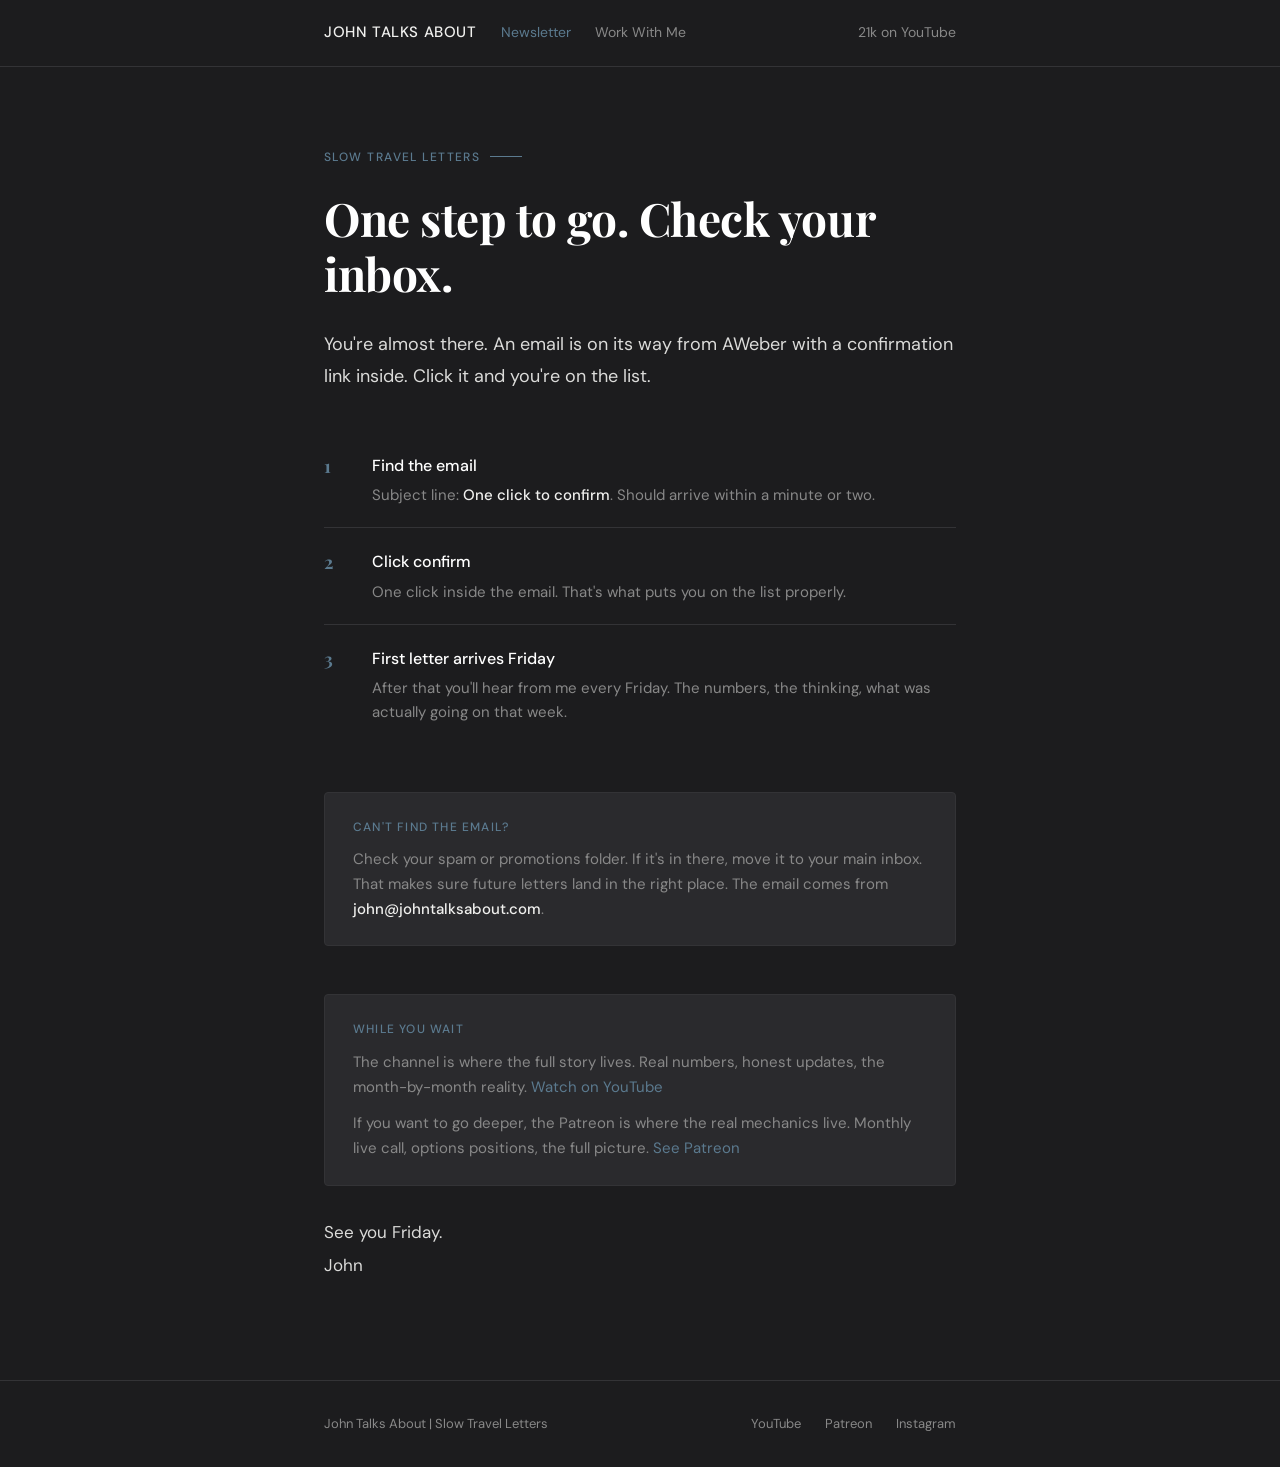
==== check-email/index.html @ 6ec38346 "Add files via upload" ====
<!DOCTYPE html>
<html lang="en-GB">
<head>
<meta charset="utf-8">
<meta name="viewport" content="width=device-width, initial-scale=1">
<title>Check your inbox | John Talks About</title>
<meta name="description" content="One step to go. Confirm your email to get the Friday letter.">
<meta name="robots" content="noindex,follow">
<link rel="canonical" href="https://www.johntalksabout.com/check-email/">
<meta property="og:type" content="website">
<meta property="og:site_name" content="John Talks About">
<meta property="og:title" content="Check your inbox | John Talks About">
<meta property="og:description" content="One step to go. Confirm your email to get the Friday letter.">
<meta property="og:url" content="https://www.johntalksabout.com/check-email/">
<meta name="twitter:card" content="summary">
<link rel="preconnect" href="https://fonts.googleapis.com">
<link rel="preconnect" href="https://fonts.gstatic.com" crossorigin>
<link rel="stylesheet" href="https://fonts.googleapis.com/css2?family=Playfair+Display:wght@400;700&family=DM+Sans:wght@300;400;500&display=swap">
<style>
*{box-sizing:border-box;margin:0;padding:0}
html{background:#1C1C1E}
body{background:#1C1C1E;color:#F0F0EE;font-family:'DM Sans',system-ui,sans-serif;font-weight:400;line-height:1.7;font-size:17px;-webkit-font-smoothing:antialiased;margin:0;min-height:100vh}
.jta-inner{max-width:680px;margin:0 auto;padding:0 24px}
nav{border-bottom:1px solid #333336;padding:20px 0}
.jta-nav{display:flex;align-items:center}
.nav-brand{font-weight:500;font-size:15px;color:#F0F0EE;text-decoration:none;letter-spacing:.04em;text-transform:uppercase}
.nav-link{font-size:14px;color:#888;text-decoration:none}
.main{padding:80px 0 100px}
.kicker{font-size:12px;font-weight:500;letter-spacing:.12em;text-transform:uppercase;color:#5B7A8F;margin-bottom:24px;display:flex;align-items:center;gap:10px}
.kicker::after{content:'';display:block;width:32px;height:1px;background:#5B7A8F}
h1.jta-h1{text-transform:none !important;font-family:'Playfair Display',Georgia,serif;font-size:clamp(32px,5vw,46px);font-weight:700;line-height:1.2;color:#fff;margin-bottom:28px;letter-spacing:-.01em}
.body-text{font-size:18px;line-height:1.75;opacity:.9;margin-bottom:40px}
.body-text p+p{margin-top:16px}
.steps{list-style:none;margin-bottom:48px}
.steps li{padding:20px 0;border-bottom:1px solid #333336;display:grid;grid-template-columns:32px 1fr;gap:16px;align-items:start}
.steps li:last-child{border-bottom:none}
.step-num{font-family:'Playfair Display',Georgia,serif;font-size:18px;font-weight:700;color:#5B7A8F;line-height:1.6}
.step-title{font-weight:500;color:#fff;font-size:16px;margin-bottom:4px}
.step-body{font-size:15px;color:#888;line-height:1.6}
.step-body strong{color:#F0F0EE;font-weight:500}
.note{background:#2A2A2D;border:1px solid #333336;border-radius:4px;padding:24px 28px;margin-bottom:48px}
.note-label{font-size:12px;font-weight:500;letter-spacing:.1em;text-transform:uppercase;color:#5B7A8F;margin-bottom:10px}
.note-text{font-size:15px;color:#888;line-height:1.65}
.note-text strong{color:#F0F0EE;font-weight:500}
.sign-off{font-size:17px;opacity:.9;line-height:1.7}
.sign-off p+p{margin-top:4px}
footer.jta-footer{border-top:1px solid #333336;padding:32px 0}
.footer-inner{display:flex;align-items:center;justify-content:space-between;flex-wrap:wrap;gap:16px}
.footer-brand{font-size:13px;color:#888}
.footer-links{display:flex;gap:24px}
.footer-links a{font-size:13px;color:#888;text-decoration:none}
@media(max-width:600px){.main{padding:56px 0 80px}.note{padding:20px}.footer-inner{flex-direction:column;align-items:flex-start}}

.jta-nav{flex-wrap:wrap;gap:8px 24px}
@media(max-width:600px){.jta-nav>div{gap:14px !important}.nav-brand{font-size:13px}.nav-link{font-size:13px}.jta-nav>a.nav-link{display:none}}
a:focus-visible,button:focus-visible,input:focus-visible{outline:2px solid #5B7A8F;outline-offset:2px}
</style>
</head>
<body>

<nav>
  <div class="jta-inner jta-nav">
    <div style="display:flex;align-items:center;gap:24px">
      <a href="/" class="nav-brand">John Talks About</a>
      <a href="/subscribe/" class="nav-link" style="color:#5B7A8F">Newsletter</a>
      <a href="/work-with-me/" class="nav-link">Work With Me</a>
    </div>
    <a href="https://youtube.com/@JohnTalksUK" class="nav-link" target="_blank" rel="noopener" style="margin-left:auto">21k on YouTube</a>
  </div>
</nav>

<div class="main">
  <div class="jta-inner">

    <div class="kicker">Slow Travel Letters</div>
    <h1 class="jta-h1">One step to go. Check your inbox.</h1>

    <div class="body-text">
      <p>You're almost there. An email is on its way from AWeber with a confirmation link inside. Click it and you're on the list.</p>
    </div>

    <ul class="steps">
      <li>
        <div class="step-num">1</div>
        <div>
          <div class="step-title">Find the email</div>
          <div class="step-body">Subject line: <strong>One click to confirm</strong>. Should arrive within a minute or two.</div>
        </div>
      </li>
      <li>
        <div class="step-num">2</div>
        <div>
          <div class="step-title">Click confirm</div>
          <div class="step-body">One click inside the email. That's what puts you on the list properly.</div>
        </div>
      </li>
      <li>
        <div class="step-num">3</div>
        <div>
          <div class="step-title">First letter arrives Friday</div>
          <div class="step-body">After that you'll hear from me every Friday. The numbers, the thinking, what was actually going on that week.</div>
        </div>
      </li>
    </ul>

    <div class="note">
      <div class="note-label">Can't find the email?</div>
      <p class="note-text">Check your spam or promotions folder. If it's in there, move it to your main inbox. That makes sure future letters land in the right place. The email comes from <strong>john@johntalksabout.com</strong>.</p>
    </div>

    <div class="note" style="margin-bottom:32px">
      <div class="note-label">While you wait</div>
      <p class="note-text">The channel is where the full story lives. Real numbers, honest updates, the month-by-month reality. <a href="https://youtube.com/@JohnTalksUK" target="_blank" rel="noopener" style="color:#5B7A8F;text-decoration:none">Watch on YouTube</a></p>
      <p class="note-text" style="margin-top:12px">If you want to go deeper, the Patreon is where the real mechanics live. Monthly live call, options positions, the full picture. <a href="https://patreon.com/johntalksabout" target="_blank" rel="noopener" style="color:#5B7A8F;text-decoration:none">See Patreon</a></p>
    </div>

    <div class="sign-off">
      <p>See you Friday.</p>
      <p>John</p>
    </div>

  </div>
</div>

<footer class="jta-footer">
  <div class="jta-inner footer-inner">
    <span class="footer-brand">John Talks About | Slow Travel Letters</span>
    <div class="footer-links">
      <a href="https://youtube.com/@JohnTalksUK" target="_blank" rel="noopener">YouTube</a>
      <a href="https://patreon.com/johntalksabout" target="_blank" rel="noopener">Patreon</a>
      <a href="https://instagram.com/johntalksabout" target="_blank" rel="noopener">Instagram</a>
    </div>
  </div>
</footer>

</body>
</html>
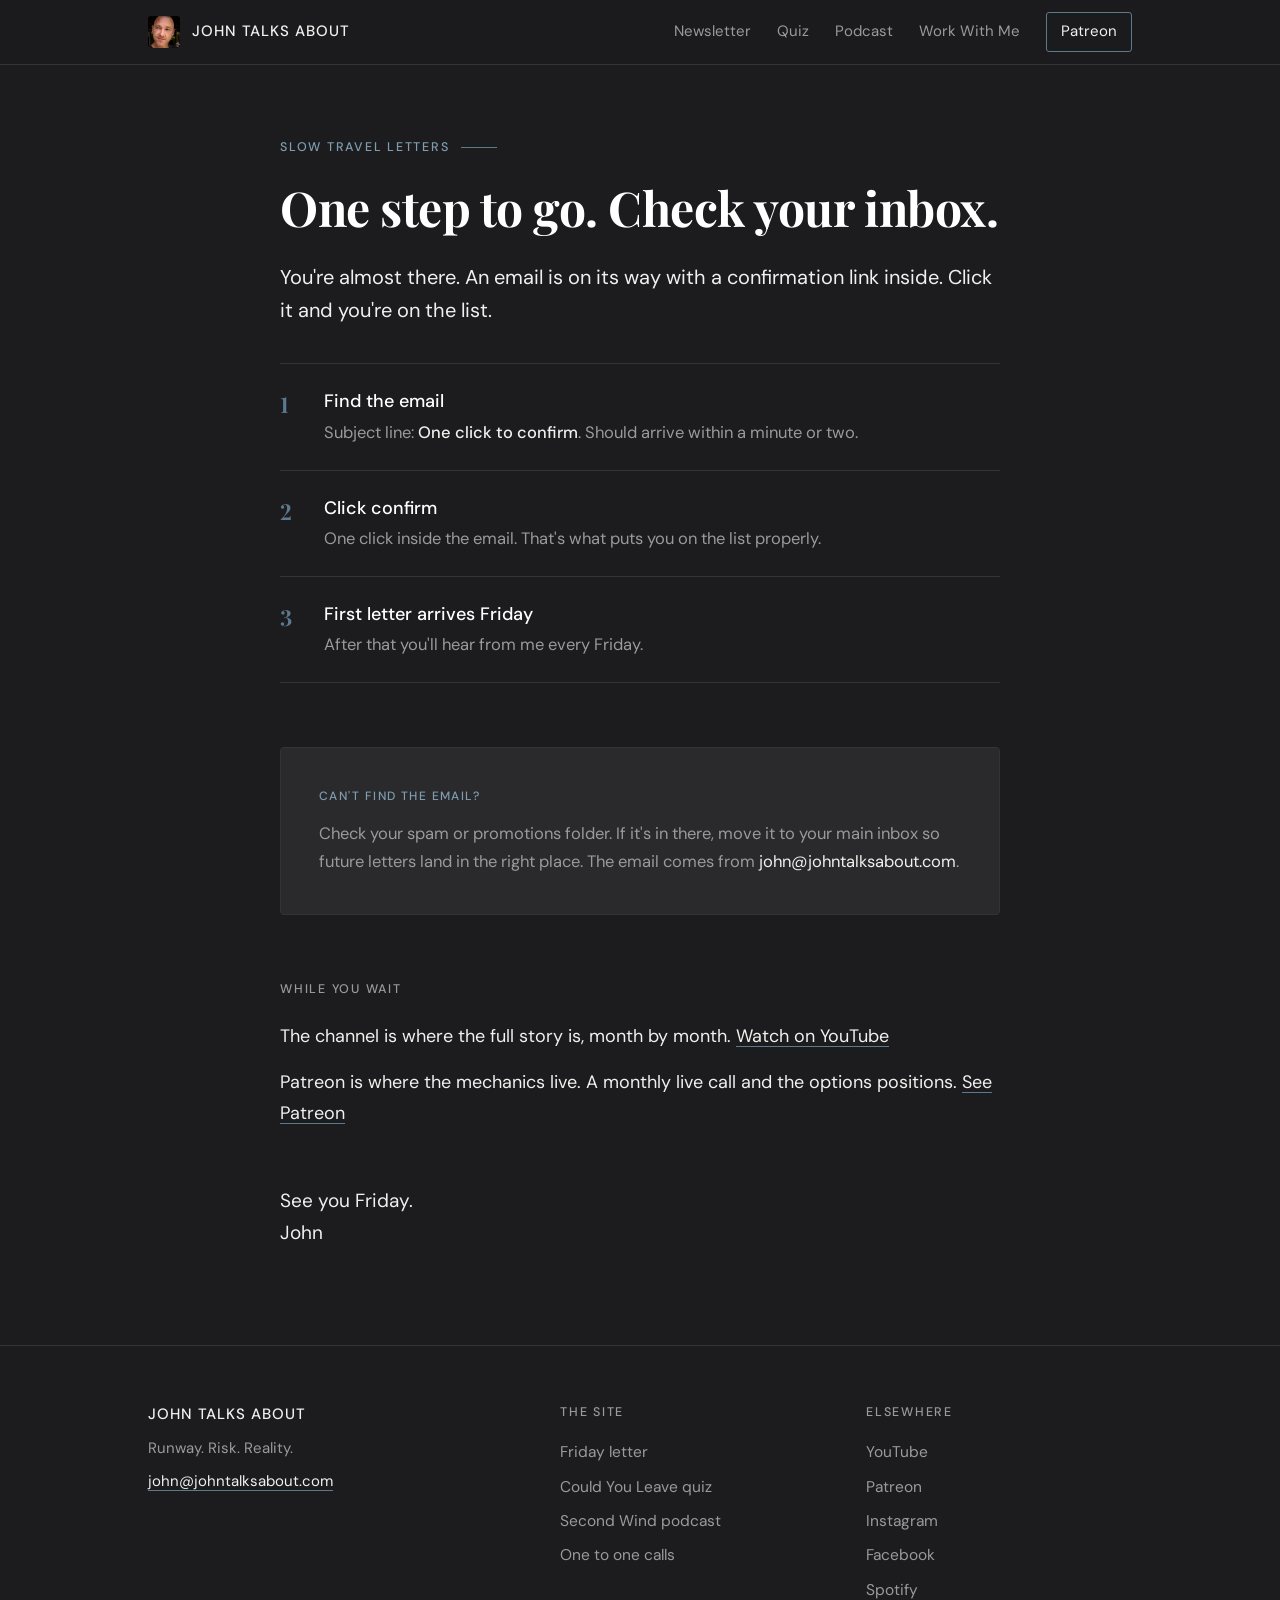
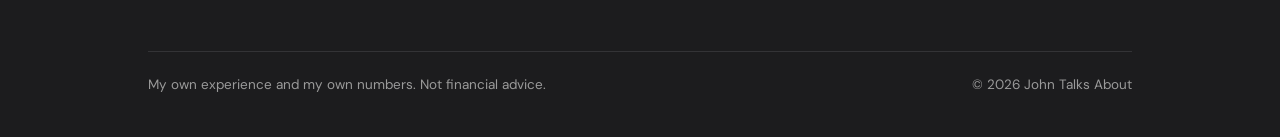
==== commit 0ef8ba65: "Add files via upload" ====
--- a/check-email/index.html
+++ b/check-email/index.html
@@ -12,126 +12,53 @@
 <meta property="og:title" content="Check your inbox | John Talks About">
 <meta property="og:description" content="One step to go. Confirm your email to get the Friday letter.">
 <meta property="og:url" content="https://www.johntalksabout.com/check-email/">
-<meta name="twitter:card" content="summary">
-<link rel="preconnect" href="https://fonts.googleapis.com">
-<link rel="preconnect" href="https://fonts.gstatic.com" crossorigin>
-<link rel="stylesheet" href="https://fonts.googleapis.com/css2?family=Playfair+Display:wght@400;700&family=DM+Sans:wght@300;400;500&display=swap">
-<style>
-*{box-sizing:border-box;margin:0;padding:0}
-html{background:#1C1C1E}
-body{background:#1C1C1E;color:#F0F0EE;font-family:'DM Sans',system-ui,sans-serif;font-weight:400;line-height:1.7;font-size:17px;-webkit-font-smoothing:antialiased;margin:0;min-height:100vh}
-.jta-inner{max-width:680px;margin:0 auto;padding:0 24px}
-nav{border-bottom:1px solid #333336;padding:20px 0}
-.jta-nav{display:flex;align-items:center}
-.nav-brand{font-weight:500;font-size:15px;color:#F0F0EE;text-decoration:none;letter-spacing:.04em;text-transform:uppercase}
-.nav-link{font-size:14px;color:#888;text-decoration:none}
-.main{padding:80px 0 100px}
-.kicker{font-size:12px;font-weight:500;letter-spacing:.12em;text-transform:uppercase;color:#5B7A8F;margin-bottom:24px;display:flex;align-items:center;gap:10px}
-.kicker::after{content:'';display:block;width:32px;height:1px;background:#5B7A8F}
-h1.jta-h1{text-transform:none !important;font-family:'Playfair Display',Georgia,serif;font-size:clamp(32px,5vw,46px);font-weight:700;line-height:1.2;color:#fff;margin-bottom:28px;letter-spacing:-.01em}
-.body-text{font-size:18px;line-height:1.75;opacity:.9;margin-bottom:40px}
-.body-text p+p{margin-top:16px}
-.steps{list-style:none;margin-bottom:48px}
-.steps li{padding:20px 0;border-bottom:1px solid #333336;display:grid;grid-template-columns:32px 1fr;gap:16px;align-items:start}
-.steps li:last-child{border-bottom:none}
-.step-num{font-family:'Playfair Display',Georgia,serif;font-size:18px;font-weight:700;color:#5B7A8F;line-height:1.6}
-.step-title{font-weight:500;color:#fff;font-size:16px;margin-bottom:4px}
-.step-body{font-size:15px;color:#888;line-height:1.6}
-.step-body strong{color:#F0F0EE;font-weight:500}
-.note{background:#2A2A2D;border:1px solid #333336;border-radius:4px;padding:24px 28px;margin-bottom:48px}
-.note-label{font-size:12px;font-weight:500;letter-spacing:.1em;text-transform:uppercase;color:#5B7A8F;margin-bottom:10px}
-.note-text{font-size:15px;color:#888;line-height:1.65}
-.note-text strong{color:#F0F0EE;font-weight:500}
-.sign-off{font-size:17px;opacity:.9;line-height:1.7}
-.sign-off p+p{margin-top:4px}
-footer.jta-footer{border-top:1px solid #333336;padding:32px 0}
-.footer-inner{display:flex;align-items:center;justify-content:space-between;flex-wrap:wrap;gap:16px}
-.footer-brand{font-size:13px;color:#888}
-.footer-links{display:flex;gap:24px}
-.footer-links a{font-size:13px;color:#888;text-decoration:none}
-@media(max-width:600px){.main{padding:56px 0 80px}.note{padding:20px}.footer-inner{flex-direction:column;align-items:flex-start}}
-
-.jta-nav{flex-wrap:wrap;gap:8px 24px}
-@media(max-width:600px){.jta-nav>div{gap:14px !important}.nav-brand{font-size:13px}.nav-link{font-size:13px}.jta-nav>a.nav-link{display:none}}
-a:focus-visible,button:focus-visible,input:focus-visible{outline:2px solid #5B7A8F;outline-offset:2px}
-</style>
+<meta property="og:image" content="https://www.johntalksabout.com/assets/share.jpg">
+<meta property="og:image:width" content="1200">
+<meta property="og:image:height" content="630">
+<meta name="twitter:card" content="summary_large_image">
+<meta name="theme-color" content="#1C1C1E">
+<link rel="icon" type="image/png" sizes="48x48" href="/assets/icon-48.png">
+<link rel="apple-touch-icon" href="/assets/icon-180.png">
+<link rel="preload" href="/assets/fonts/playfair-display-latin-700-normal.woff2" as="font" type="font/woff2" crossorigin>
+<link rel="preload" href="/assets/fonts/dm-sans-latin-400-normal.woff2" as="font" type="font/woff2" crossorigin>
+<link rel="stylesheet" href="/assets/site.css">
 </head>
 <body>
-
-<nav>
-  <div class="jta-inner jta-nav">
-    <div style="display:flex;align-items:center;gap:24px">
-      <a href="/" class="nav-brand">John Talks About</a>
-      <a href="/subscribe/" class="nav-link" style="color:#5B7A8F">Newsletter</a>
-      <a href="/work-with-me/" class="nav-link">Work With Me</a>
-    </div>
-    <a href="https://youtube.com/@JohnTalksUK" class="nav-link" target="_blank" rel="noopener" style="margin-left:auto">21k on YouTube</a>
+<a class="skip" href="#main">Skip to content</a>
+<header class="site-head"><div class="wrap head-row">
+  <a class="brand" href="/"><img src="/assets/john-small.jpg" width="64" height="64" alt="">John Talks About</a>
+  <nav class="site-nav" aria-label="Main"><a href="/subscribe/">Newsletter</a><a href="/could-you-leave/">Quiz</a><a href="/#podcast">Podcast</a><a href="/work-with-me/">Work With Me</a><a class="nav-cta" href="https://www.patreon.com/cw/JohnTalksAbout" target="_blank" rel="noopener">Patreon</a></nav>
+</div></header>
+<main id="main">
+<div class="page"><div class="wrap"><div class="narrow">
+  <div class="kicker">Slow Travel Letters</div>
+  <h1 class="page-h1">One step to go. Check your inbox.</h1>
+  <p class="lead">You're almost there. An email is on its way with a confirmation link inside. Click it and you're on the list.</p>
+  <ol class="steps">
+    <li><div><b>Find the email</b><span>Subject line: <strong style="color:var(--text);font-weight:500">One click to confirm</strong>. Should arrive within a minute or two.</span></div></li>
+    <li><div><b>Click confirm</b><span>One click inside the email. That's what puts you on the list properly.</span></div></li>
+    <li><div><b>First letter arrives Friday</b><span>After that you'll hear from me every Friday.</span></div></li>
+  </ol>
+  <div class="box block">
+    <div class="card-eyebrow">Can't find the email?</div>
+    <p style="font-size:16.5px;color:var(--muted)">Check your spam or promotions folder. If it's in there, move it to your main inbox so future letters land in the right place. The email comes from <span style="color:var(--text)">john@johntalksabout.com</span>.</p>
   </div>
-</nav>
-
-<div class="main">
-  <div class="jta-inner">
-
-    <div class="kicker">Slow Travel Letters</div>
-    <h1 class="jta-h1">One step to go. Check your inbox.</h1>
-
-    <div class="body-text">
-      <p>You're almost there. An email is on its way from AWeber with a confirmation link inside. Click it and you're on the list.</p>
-    </div>
-
-    <ul class="steps">
-      <li>
-        <div class="step-num">1</div>
-        <div>
-          <div class="step-title">Find the email</div>
-          <div class="step-body">Subject line: <strong>One click to confirm</strong>. Should arrive within a minute or two.</div>
-        </div>
-      </li>
-      <li>
-        <div class="step-num">2</div>
-        <div>
-          <div class="step-title">Click confirm</div>
-          <div class="step-body">One click inside the email. That's what puts you on the list properly.</div>
-        </div>
-      </li>
-      <li>
-        <div class="step-num">3</div>
-        <div>
-          <div class="step-title">First letter arrives Friday</div>
-          <div class="step-body">After that you'll hear from me every Friday. The numbers, the thinking, what was actually going on that week.</div>
-        </div>
-      </li>
-    </ul>
-
-    <div class="note">
-      <div class="note-label">Can't find the email?</div>
-      <p class="note-text">Check your spam or promotions folder. If it's in there, move it to your main inbox. That makes sure future letters land in the right place. The email comes from <strong>john@johntalksabout.com</strong>.</p>
-    </div>
-
-    <div class="note" style="margin-bottom:32px">
-      <div class="note-label">While you wait</div>
-      <p class="note-text">The channel is where the full story lives. Real numbers, honest updates, the month-by-month reality. <a href="https://youtube.com/@JohnTalksUK" target="_blank" rel="noopener" style="color:#5B7A8F;text-decoration:none">Watch on YouTube</a></p>
-      <p class="note-text" style="margin-top:12px">If you want to go deeper, the Patreon is where the real mechanics live. Monthly live call, options positions, the full picture. <a href="https://patreon.com/johntalksabout" target="_blank" rel="noopener" style="color:#5B7A8F;text-decoration:none">See Patreon</a></p>
-    </div>
-
-    <div class="sign-off">
-      <p>See you Friday.</p>
-      <p>John</p>
-    </div>
-
+  <div class="block prose">
+    <div class="label">While you wait</div>
+    <p>The channel is where the full story is, month by month. <a class="textlink" href="https://youtube.com/@JohnTalksUK" target="_blank" rel="noopener">Watch on YouTube</a></p>
+    <p>Patreon is where the mechanics live. A monthly live call and the options positions. <a class="textlink" href="https://www.patreon.com/cw/JohnTalksAbout" target="_blank" rel="noopener">See Patreon</a></p>
   </div>
-</div>
-
-<footer class="jta-footer">
-  <div class="jta-inner footer-inner">
-    <span class="footer-brand">John Talks About | Slow Travel Letters</span>
-    <div class="footer-links">
-      <a href="https://youtube.com/@JohnTalksUK" target="_blank" rel="noopener">YouTube</a>
-      <a href="https://patreon.com/johntalksabout" target="_blank" rel="noopener">Patreon</a>
-      <a href="https://instagram.com/johntalksabout" target="_blank" rel="noopener">Instagram</a>
-    </div>
+  <div class="signoff"><p>See you Friday.</p><p>John</p></div>
+</div></div></div>
+</main>
+<footer class="site-foot"><div class="wrap">
+  <div class="foot-grid">
+    <div><div class="foot-brand">John Talks About</div><div class="foot-tag">Runway. Risk. Reality.</div><div class="foot-tag"><a class="textlink" href="mailto:john@johntalksabout.com">john@johntalksabout.com</a></div></div>
+    <div class="foot-col"><div class="label">The site</div><a href="/subscribe/">Friday letter</a><a href="/could-you-leave/">Could You Leave quiz</a><a href="/#podcast">Second Wind podcast</a><a href="/work-with-me/">One to one calls</a></div>
+    <div class="foot-col"><div class="label">Elsewhere</div><a href="https://youtube.com/@JohnTalksUK" target="_blank" rel="noopener">YouTube</a><a href="https://www.patreon.com/cw/JohnTalksAbout" target="_blank" rel="noopener">Patreon</a><a href="https://instagram.com/johntalksabout" target="_blank" rel="noopener">Instagram</a><a href="https://www.facebook.com/profile.php?id=61595739610836" target="_blank" rel="noopener">Facebook</a><a href="https://open.spotify.com/show/033ft6zJkqmsLYIiyQBE3k" target="_blank" rel="noopener">Spotify</a></div>
   </div>
-</footer>
-
+  <div class="foot-fine"><span>My own experience and my own numbers. Not financial advice.</span><span>© 2026 John Talks About</span></div>
+</div></footer>
+<script src="/assets/site.js" defer></script>
 </body>
 </html>
--- a/assets/site.css
+++ b/assets/site.css
@@ -0,0 +1,217 @@
+@font-face{font-family:'Playfair Display';font-style:normal;font-weight:700;font-display:swap;src:url(/assets/fonts/playfair-display-latin-700-normal.woff2) format('woff2')}
+@font-face{font-family:'Playfair Display';font-style:italic;font-weight:400;font-display:swap;src:url(/assets/fonts/playfair-display-latin-400-italic.woff2) format('woff2')}
+@font-face{font-family:'DM Sans';font-style:normal;font-weight:400;font-display:swap;src:url(/assets/fonts/dm-sans-latin-400-normal.woff2) format('woff2')}
+@font-face{font-family:'DM Sans';font-style:normal;font-weight:500;font-display:swap;src:url(/assets/fonts/dm-sans-latin-500-normal.woff2) format('woff2')}
+@font-face{font-family:'DM Sans';font-style:italic;font-weight:400;font-display:swap;src:url(/assets/fonts/dm-sans-latin-400-italic.woff2) format('woff2')}
+:root{--bg:#1C1C1E;--card:#2A2A2D;--text:#F0F0EE;--muted:#9A9A9A;--accent:#4A6274;--accent-l:#5B7A8F;--accent-t:#7E9DB1;--line:#333336;--pos:#4CAF78;--serif:'Playfair Display',Georgia,serif;--sans:'DM Sans',system-ui,-apple-system,sans-serif}
+*{box-sizing:border-box;margin:0;padding:0}
+html{background:var(--bg);scroll-behavior:smooth;-webkit-text-size-adjust:100%}
+body{background:var(--bg);color:var(--text);font-family:var(--sans);font-size:18px;line-height:1.7;-webkit-font-smoothing:antialiased;min-height:100vh}
+img{max-width:100%;height:auto;display:block}
+a{color:inherit}
+:focus-visible{outline:2px solid var(--accent-l);outline-offset:3px}
+.skip{position:absolute;left:-999px;top:0;background:var(--text);color:var(--bg);padding:10px 16px;z-index:100}
+.skip:focus{left:12px;top:12px}
+.wrap{max-width:1040px;margin:0 auto;padding:0 28px}
+.narrow{max-width:720px;margin:0 auto}
+
+/* header */
+.site-head{position:sticky;top:0;z-index:50;background:rgba(28,28,30,.9);backdrop-filter:blur(10px);-webkit-backdrop-filter:blur(10px);border-bottom:1px solid var(--line)}
+.head-row{display:flex;align-items:center;justify-content:space-between;gap:10px 24px;min-height:64px;flex-wrap:wrap;padding-top:10px;padding-bottom:10px}
+.brand{display:flex;align-items:center;gap:12px;text-decoration:none;font-weight:500;font-size:15px;letter-spacing:.06em;text-transform:uppercase;white-space:nowrap}
+.brand img{width:32px;height:32px;border-radius:3px;object-fit:cover}
+.site-nav{display:flex;align-items:center;gap:26px}
+.site-nav a{font-size:15px;color:var(--muted);text-decoration:none;white-space:nowrap;transition:color .15s}
+.site-nav a:hover,.site-nav a[aria-current=page]{color:var(--text)}
+.site-nav a.nav-cta{color:var(--text);border:1px solid var(--accent-l);border-radius:3px;padding:6px 14px}
+.site-nav a.nav-cta:hover{background:var(--accent)}
+
+/* type */
+.kicker{font-size:12.5px;font-weight:500;letter-spacing:.14em;text-transform:uppercase;color:var(--accent-t);display:flex;align-items:center;gap:12px;margin-bottom:22px}
+.kicker::after{content:'';width:36px;height:1px;background:var(--accent-l)}
+h1,h2,h3{font-family:var(--serif);font-weight:700;color:#fff;letter-spacing:-.01em;font-variant-numeric:lining-nums;text-wrap:balance}
+.stat-n,.card-title,.quote,.letters i,.cats li::before,.steps li::before{font-variant-numeric:lining-nums}
+[id]{scroll-margin-top:92px}
+h1{font-size:clamp(34px,5vw,54px);line-height:1.12}
+h1.page-h1{font-size:clamp(33px,4.6vw,48px);line-height:1.15;margin-bottom:26px}
+h2{font-size:clamp(26px,3.2vw,34px);line-height:1.2}
+.label{font-size:12.5px;font-weight:500;letter-spacing:.14em;text-transform:uppercase;color:var(--muted);margin-bottom:14px}
+.lead{font-size:20px;line-height:1.65}
+.prose p+p{margin-top:16px}
+.aside{color:var(--muted);font-style:italic;border-left:2px solid var(--line);padding-left:20px;margin-top:30px;line-height:1.6}
+.textlink{color:var(--text);text-decoration:underline;text-decoration-color:var(--accent-l);text-underline-offset:4px}
+.textlink:hover{text-decoration-color:var(--text)}
+
+/* buttons */
+.btn{display:inline-block;background:var(--accent);color:#fff;font-family:var(--sans);font-size:16px;font-weight:500;padding:15px 28px;border-radius:3px;border:0;text-decoration:none;cursor:pointer;transition:background .15s,transform .15s}
+.btn:hover{background:var(--accent-l);transform:translateY(-1px)}
+.btn-block{display:block;width:100%;text-align:center}
+.btn-ghost{background:transparent;border:1px solid var(--line);color:var(--text)}
+.btn-ghost:hover{background:transparent;border-color:var(--accent-l)}
+
+/* sections */
+.sec{padding:84px 0;border-top:1px solid var(--line)}
+.sec-head{display:flex;align-items:flex-end;justify-content:space-between;gap:16px 32px;flex-wrap:wrap;margin-bottom:36px}
+.sec-head a{font-size:15px}
+.page{padding:72px 0 96px}
+
+/* home hero */
+.hero{padding:76px 0 0}
+.hero-grid{display:grid;grid-template-columns:minmax(0,1.2fr) minmax(0,.8fr);gap:64px;align-items:center}
+.hero-sub{font-size:20px;line-height:1.6;margin:24px 0 34px;max-width:30em}
+.hero-actions{display:flex;align-items:center;gap:14px;flex-wrap:wrap}
+.portrait{position:relative;margin:0 14px 14px 0}
+.portrait::before{content:'';position:absolute;inset:14px -14px -14px 14px;border:1px solid var(--accent);border-radius:4px}
+.portrait img{position:relative;width:100%;aspect-ratio:1;object-fit:cover;border-radius:4px}
+.stats{display:grid;grid-template-columns:repeat(4,1fr);gap:28px;margin-top:76px;padding:34px 0;border-top:1px solid var(--line)}
+.stats.three{grid-template-columns:repeat(3,1fr);margin-top:44px;border-bottom:1px solid var(--line)}
+.stat-n{font-family:var(--serif);font-weight:700;font-size:clamp(30px,3.6vw,40px);color:#fff;line-height:1;display:block;margin-bottom:10px;font-variant-numeric:tabular-nums}
+.stat-l{font-size:14px;color:var(--muted);line-height:1.45;display:block}
+
+/* videos */
+.vid-row{display:grid;grid-template-columns:repeat(3,1fr);gap:22px}
+.vid{text-decoration:none;display:block}
+.vid-thumb{position:relative;overflow:hidden;border-radius:4px;border:1px solid var(--line);background:var(--card);aspect-ratio:16/9}
+.vid-thumb img{width:100%;height:100%;object-fit:cover;transition:transform .5s}
+.vid:hover .vid-thumb img{transform:scale(1.04)}
+.vid:hover .vid-thumb{border-color:var(--accent-l)}
+.play{position:absolute;left:14px;bottom:14px;width:40px;height:40px;border-radius:3px;background:rgba(28,28,30,.85);display:grid;place-items:center}
+.play::before{content:'';border-left:12px solid #fff;border-top:7px solid transparent;border-bottom:7px solid transparent;margin-left:3px}
+.vid-title{font-size:16.5px;font-weight:500;line-height:1.45;margin-top:14px}
+
+/* quiz band */
+.band{background:var(--card);border-top:1px solid var(--line);border-bottom:1px solid var(--line);padding:84px 0}
+.band+.sec{border-top:0}
+.quiz-grid{display:grid;grid-template-columns:minmax(0,1.1fr) minmax(0,.9fr);gap:64px;align-items:center}
+.quiz-grid h2{font-size:clamp(32px,4.6vw,50px);line-height:1.1;margin-bottom:20px}
+.quiz-grid p{margin-bottom:30px;max-width:28em}
+.cats{list-style:none;counter-reset:c;border-top:1px solid var(--line)}
+.cats li{counter-increment:c;display:flex;gap:18px;align-items:baseline;padding:15px 0;border-bottom:1px solid var(--line);font-size:17px}
+.cats li::before{content:counter(c,decimal-leading-zero);font-family:var(--serif);font-weight:700;color:var(--accent-l);font-size:15px;min-width:24px}
+
+/* cards */
+.cards{display:grid;grid-template-columns:repeat(3,1fr);gap:22px}
+.card{display:flex;flex-direction:column;background:var(--card);border:1px solid var(--line);border-radius:4px;padding:30px;text-decoration:none;transition:border-color .15s,transform .15s}
+a.card:hover{border-color:var(--accent-l);transform:translateY(-3px)}
+.card-eyebrow{font-size:12px;font-weight:500;letter-spacing:.12em;text-transform:uppercase;color:var(--accent-t);margin-bottom:14px}
+.card-title{font-family:var(--serif);font-weight:700;font-size:23px;color:#fff;line-height:1.25;margin-bottom:10px}
+.card-desc{font-size:16px;color:var(--muted);line-height:1.6;flex:1}
+.card-go{margin-top:22px;font-size:15px;font-weight:500;color:var(--text)}
+.card-go::after{content:' \2192';transition:margin .15s}
+a.card:hover .card-go::after{margin-left:5px}
+
+/* podcast */
+.pod-frame{width:100%;height:352px;border:0;border-radius:4px;background:var(--card);display:block}
+
+/* about */
+.about-grid{display:grid;grid-template-columns:minmax(0,.95fr) minmax(0,1.05fr);gap:56px;align-items:center}
+.about-grid img,.mosaic img,.page-photo{border-radius:4px;border:1px solid var(--line)}
+.about-grid h2{margin-bottom:22px}
+.mosaic{display:grid;grid-template-columns:2fr 1fr 1fr;gap:16px;margin-top:56px}
+.mosaic img{width:100%;height:320px;object-fit:cover}
+
+/* newsletter + forms */
+.form-card,.box{background:var(--card);border:1px solid var(--line);border-radius:4px;padding:38px}
+.form-card{margin-top:34px}
+.from{display:flex;align-items:center;gap:14px;margin-bottom:22px}
+.from img{width:48px;height:48px;border-radius:3px;object-fit:cover}
+.from b{display:block;font-weight:500;font-size:16px;line-height:1.3}
+.from span{font-size:13.5px;color:var(--muted)}
+.form-row{display:flex;gap:14px;margin-bottom:14px}
+.form-field{flex:1;min-width:0}
+.form-field label{display:block;font-size:14px;color:var(--muted);margin-bottom:6px}
+input[type=text],input[type=email]{width:100%;background:var(--bg);border:1px solid var(--line);color:var(--text);font-family:var(--sans);font-size:17px;padding:14px 16px;border-radius:3px;-webkit-appearance:none}
+input::placeholder{color:#5c5c60}
+input:focus{outline:none;border-color:var(--accent-l)}
+.form-note{font-size:14px;color:var(--muted);margin-top:14px}
+.list{list-style:none}
+.list li{padding:22px 0;border-bottom:1px solid var(--line)}
+.list li:first-child{border-top:1px solid var(--line)}
+.list b{display:block;font-weight:500;color:#fff;margin-bottom:4px}
+.list span{color:var(--muted);font-size:16.5px;line-height:1.6;display:block}
+.letters li{display:flex;justify-content:space-between;gap:20px;align-items:baseline;padding:17px 0}
+.letters li i{font-family:var(--serif);font-style:italic;font-size:19px;color:var(--text)}
+.letters li time{font-size:13.5px;color:var(--muted);white-space:nowrap}
+.bullets{list-style:none}
+.bullets li{position:relative;padding:16px 0 16px 26px;border-bottom:1px solid var(--line);font-size:17px;line-height:1.6}
+.bullets li::before{content:'';position:absolute;left:2px;top:27px;width:6px;height:6px;border-radius:50%;background:var(--accent-l)}
+.bullets b{font-weight:500;color:#fff}
+.quote{font-family:var(--serif);font-style:italic;font-size:clamp(20px,2.6vw,25px);line-height:1.55;border-left:2px solid var(--accent);padding-left:26px}
+.quote-by{font-size:14px;color:var(--muted);padding-left:28px;margin-top:16px;letter-spacing:.03em}
+.center{text-align:center}
+.block{margin-top:64px}
+.block>.label{margin-bottom:20px}
+.page-photo{width:100%;margin:8px 0 40px}
+.price{font-size:16px;color:var(--muted);margin:6px 0 26px}
+.fine{font-size:14px;color:var(--muted);margin-top:14px;text-align:center}
+.steps{list-style:none;counter-reset:s;margin-top:36px}
+.steps li{counter-increment:s;display:grid;grid-template-columns:44px 1fr;padding:22px 0;border-bottom:1px solid var(--line)}
+.steps li:first-child{border-top:1px solid var(--line)}
+.steps li::before{content:counter(s);font-family:var(--serif);font-weight:700;font-size:22px;color:var(--accent-l)}
+.steps b{display:block;font-weight:500;color:#fff}
+.steps span{color:var(--muted);font-size:16.5px}
+.steps.plain li>div{font-size:17px;line-height:1.6;color:var(--muted)}
+.steps.plain strong{display:block;font-weight:500;color:#fff}
+.two{display:grid;grid-template-columns:1fr 1fr;gap:22px}
+.signoff{margin-top:56px;font-size:19px}
+
+/* footer */
+.site-foot{border-top:1px solid var(--line);padding:56px 0 40px;margin-top:0}
+.foot-grid{display:grid;grid-template-columns:1.4fr 1fr 1fr;gap:40px}
+.foot-brand{font-weight:500;letter-spacing:.06em;text-transform:uppercase;font-size:15px}
+.foot-tag{color:var(--muted);font-size:15px;margin-top:8px}
+.foot-col .label{margin-bottom:12px}
+.foot-col a{display:block;color:var(--muted);text-decoration:none;font-size:15.5px;padding:4px 0}
+.foot-col a:hover{color:var(--text)}
+.foot-fine{margin-top:44px;padding-top:22px;border-top:1px solid var(--line);font-size:13.5px;color:var(--muted);display:flex;justify-content:space-between;gap:10px 24px;flex-wrap:wrap}
+
+/* motion */
+@keyframes rise{from{opacity:0;transform:translateY(14px)}to{opacity:1;transform:none}}
+.js .hero-grid>div:first-child>*{animation:rise .7s ease both}
+.js .hero-grid>div:first-child>*:nth-child(2){animation-delay:.08s}
+.js .hero-grid>div:first-child>*:nth-child(3){animation-delay:.16s}
+.js .hero-grid>div:first-child>*:nth-child(4){animation-delay:.24s}
+.js .portrait{animation:rise .9s ease .1s both}
+.js .reveal{opacity:0;transform:translateY(18px);transition:opacity .7s ease,transform .7s ease}
+.js .reveal.in{opacity:1;transform:none}
+@media(prefers-reduced-motion:reduce){.js .hero-grid>div:first-child>*,.js .portrait{animation:none}html{scroll-behavior:auto}.js .reveal{opacity:1;transform:none;transition:none}.btn,.card,.vid-thumb img{transition:none}}
+
+@media(max-width:860px){
+.hero-grid{grid-template-columns:1fr;gap:36px}
+.hero-grid .portrait{order:-1;max-width:260px}
+.quiz-grid,.about-grid{grid-template-columns:1fr;gap:40px}
+.cards{grid-template-columns:1fr}
+.stats{grid-template-columns:repeat(2,1fr)}
+.foot-grid{grid-template-columns:1fr 1fr}
+.foot-grid>div:first-child{grid-column:1/-1}
+}
+@media(max-width:640px){
+body{font-size:17px}
+.wrap{padding:0 22px}
+.head-row{min-height:0;padding-top:12px;padding-bottom:10px}
+.site-nav{width:100%;gap:12px;justify-content:space-between;overflow-x:auto;scrollbar-width:none}
+.site-nav::-webkit-scrollbar{display:none}
+.site-nav a{font-size:13.5px}
+.site-nav a.nav-cta{border:0;padding:0;color:var(--accent-t)}
+.hero{padding-top:36px}
+.hero-grid .portrait{max-width:168px}
+.portrait{margin:0 10px 10px 0}.portrait::before{inset:10px -10px -10px 10px}
+.hero-sub,.lead{font-size:18px}
+.hero-actions .btn{width:100%;text-align:center}
+.stats{margin-top:52px;gap:26px 20px}
+.stats.three{grid-template-columns:repeat(3,1fr);gap:14px}
+.stats.three .stat-n{font-size:26px}.stats.three .stat-l{font-size:12.5px}
+.sec,.band{padding:60px 0}
+.page{padding:40px 0 72px}
+.vid-row{grid-template-columns:repeat(3,80%);overflow-x:auto;scroll-snap-type:x mandatory;margin-right:-22px;padding-right:22px;scrollbar-width:none}
+.vid-row::-webkit-scrollbar{display:none}
+.vid{scroll-snap-align:start}
+.mosaic{grid-template-columns:1fr 1fr;gap:12px;margin-top:40px}
+.mosaic img{height:220px}.mosaic img:first-child{grid-column:1/-1}
+.form-card,.box{padding:26px 22px}
+.form-row{flex-direction:column;gap:14px}
+.two{grid-template-columns:1fr}
+.letters li{flex-direction:column;gap:2px}
+.pod-frame{height:352px}
+.block{margin-top:52px}
+}
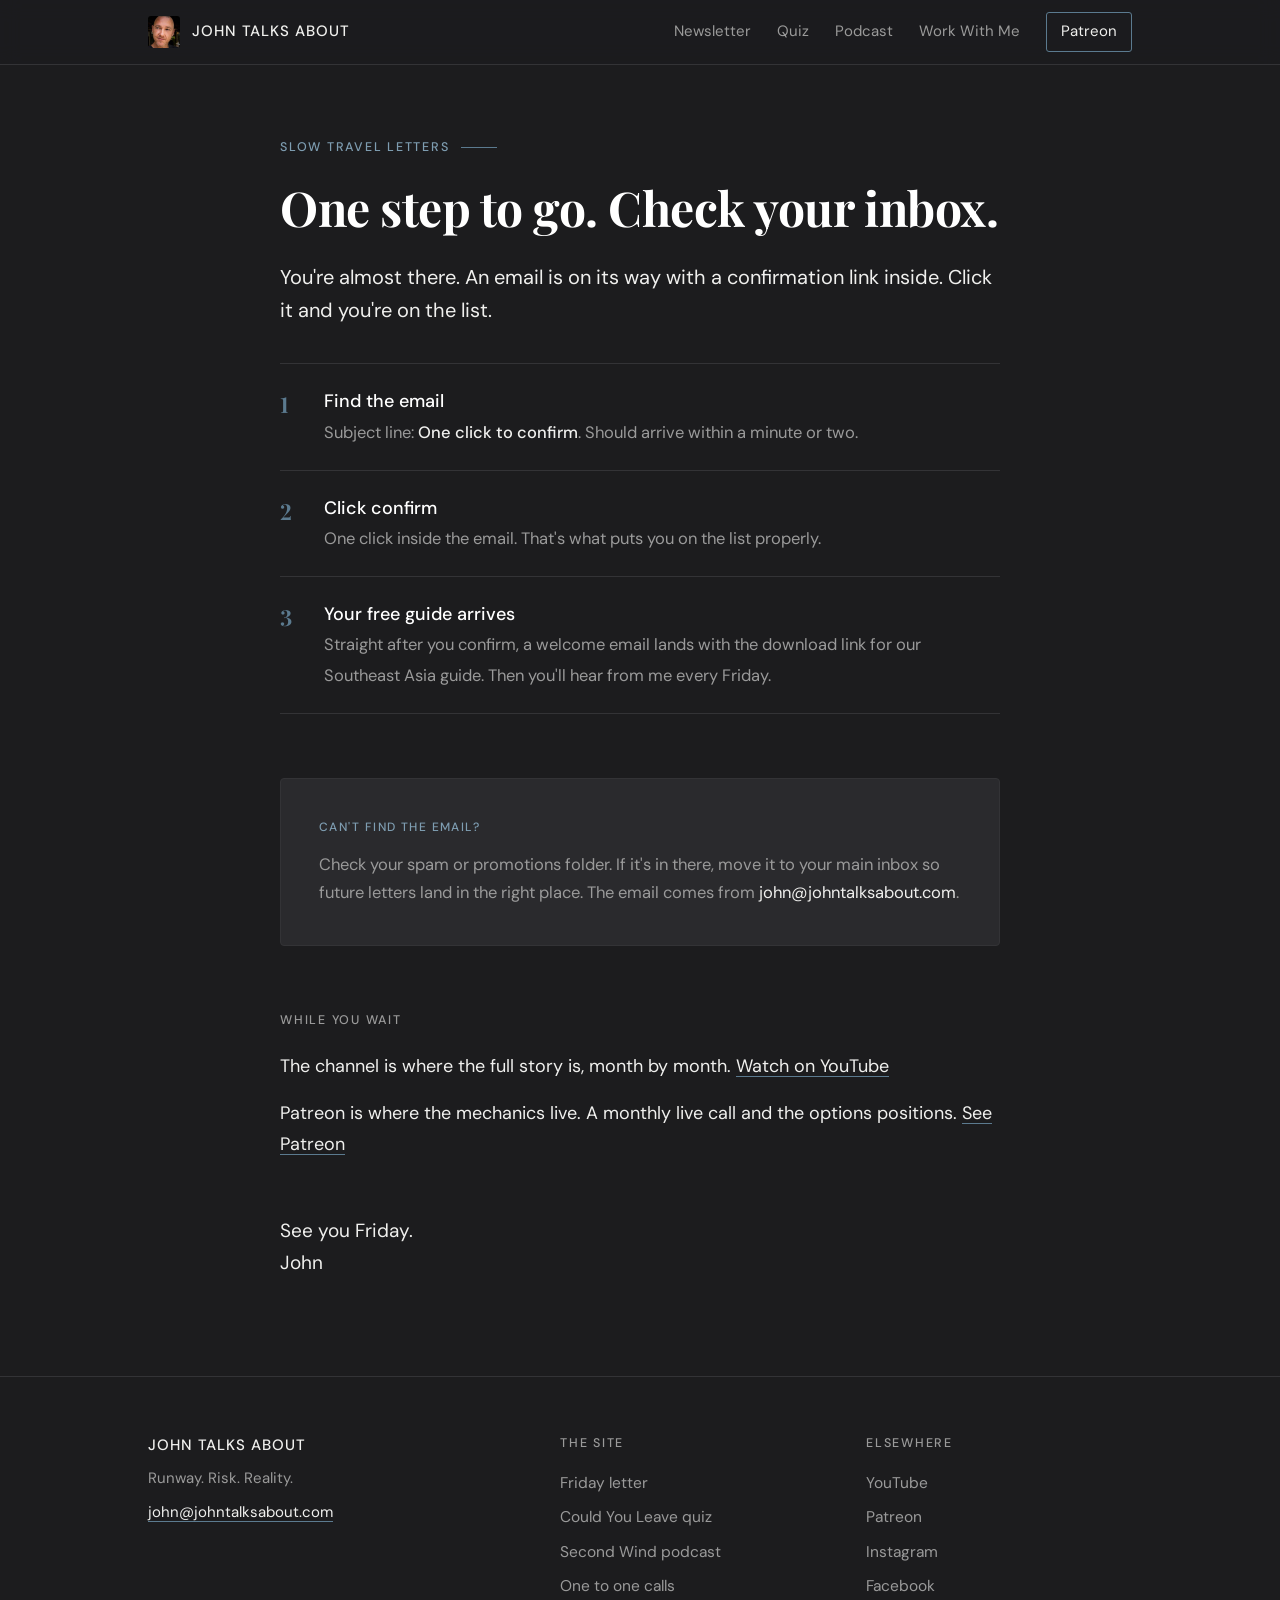
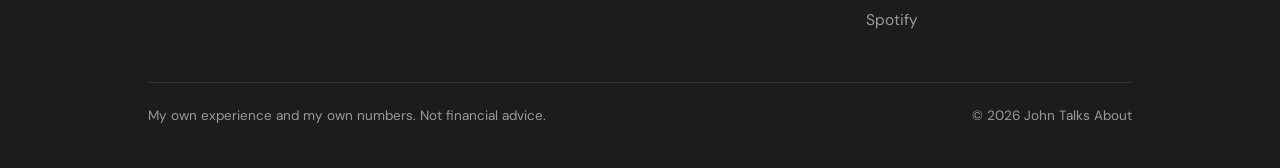
==== commit 395b8efd: "Check-email page: mention free guide arrives after confirming" ====
--- a/check-email/index.html
+++ b/check-email/index.html
@@ -37,7 +37,7 @@
   <ol class="steps">
     <li><div><b>Find the email</b><span>Subject line: <strong style="color:var(--text);font-weight:500">One click to confirm</strong>. Should arrive within a minute or two.</span></div></li>
     <li><div><b>Click confirm</b><span>One click inside the email. That's what puts you on the list properly.</span></div></li>
-    <li><div><b>First letter arrives Friday</b><span>After that you'll hear from me every Friday.</span></div></li>
+    <li><div><b>Your free guide arrives</b><span>Straight after you confirm, a welcome email lands with the download link for our Southeast Asia guide. Then you'll hear from me every Friday.</span></div></li>
   </ol>
   <div class="box block">
     <div class="card-eyebrow">Can't find the email?</div>
@@ -60,5 +60,6 @@
   <div class="foot-fine"><span>My own experience and my own numbers. Not financial advice.</span><span>© 2026 John Talks About</span></div>
 </div></footer>
 <script src="/assets/site.js" defer></script>
+<!-- Cloudflare Web Analytics --><script type='module' src='https://static.cloudflareinsights.com/beacon.min.js' data-cf-beacon='{"token": "eed4760fbddf49f697b73f5e62de4ad8"}'></script><!-- End Cloudflare Web Analytics -->
 </body>
 </html>
--- a/assets/site.css
+++ b/assets/site.css
@@ -60,9 +60,8 @@
 .hero-grid{display:grid;grid-template-columns:minmax(0,1.2fr) minmax(0,.8fr);gap:64px;align-items:center}
 .hero-sub{font-size:20px;line-height:1.6;margin:24px 0 34px;max-width:30em}
 .hero-actions{display:flex;align-items:center;gap:14px;flex-wrap:wrap}
-.portrait{position:relative;margin:0 14px 14px 0}
-.portrait::before{content:'';position:absolute;inset:14px -14px -14px 14px;border:1px solid var(--accent);border-radius:4px}
-.portrait img{position:relative;width:100%;aspect-ratio:1;object-fit:cover;border-radius:4px}
+.portrait{position:relative}
+.portrait img{width:100%;aspect-ratio:1;object-fit:cover;-webkit-mask-image:linear-gradient(to right,transparent 0,#000 11%,#000 89%,transparent 100%),linear-gradient(to bottom,transparent 0,#000 9%,#000 86%,transparent 100%);-webkit-mask-composite:source-in;mask-image:linear-gradient(to right,transparent 0,#000 11%,#000 89%,transparent 100%),linear-gradient(to bottom,transparent 0,#000 9%,#000 86%,transparent 100%);mask-composite:intersect}
 .stats{display:grid;grid-template-columns:repeat(4,1fr);gap:28px;margin-top:76px;padding:34px 0;border-top:1px solid var(--line)}
 .stats.three{grid-template-columns:repeat(3,1fr);margin-top:44px;border-bottom:1px solid var(--line)}
 .stat-n{font-family:var(--serif);font-weight:700;font-size:clamp(30px,3.6vw,40px);color:#fff;line-height:1;display:block;margin-bottom:10px;font-variant-numeric:tabular-nums}
@@ -195,7 +194,6 @@
 .site-nav a.nav-cta{border:0;padding:0;color:var(--accent-t)}
 .hero{padding-top:36px}
 .hero-grid .portrait{max-width:168px}
-.portrait{margin:0 10px 10px 0}.portrait::before{inset:10px -10px -10px 10px}
 .hero-sub,.lead{font-size:18px}
 .hero-actions .btn{width:100%;text-align:center}
 .stats{margin-top:52px;gap:26px 20px}
